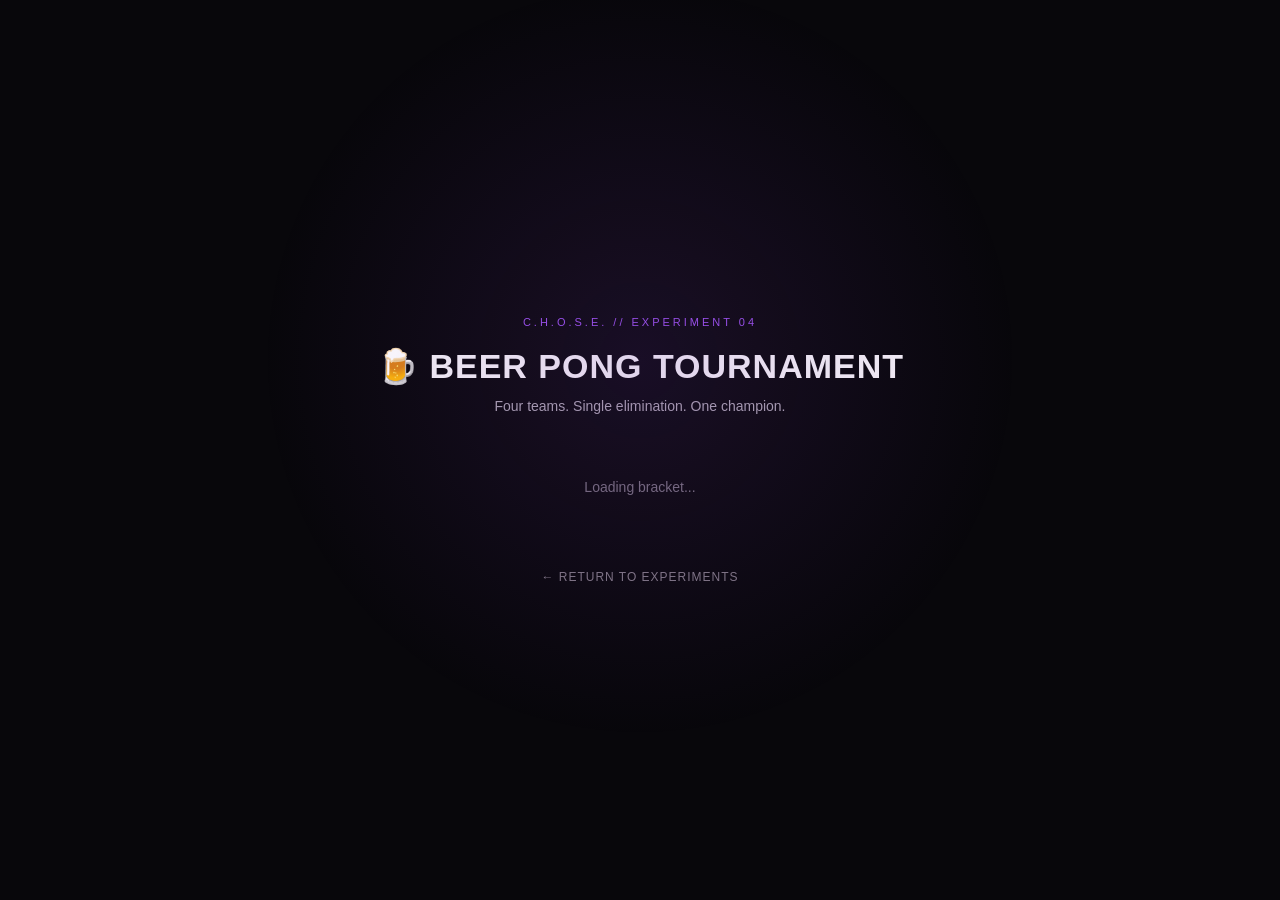
==== beerpong.html @ 549d27f1 "Create beerpong.html" ====
<!DOCTYPE html>
<html lang="en">

<head>
    <meta charset="UTF-8">
    <meta name="viewport" content="width=device-width, initial-scale=1.0">
    <title>C.H.O.S.E. | Beer Pong Tournament</title>
    <link rel="icon" href="data:image/svg+xml,<svg xmlns=%22http://www.w3.org/2000/svg%22 viewBox=%220 0 100 100%22><text y=%22.9em%22 font-size=%2290%22>🎃</text></svg>">
    <link rel="stylesheet" href="css/style.css">
</head>

<body>
    <main class="quiz-page">
        <div class="quiz-container bracket-container">

            <div class="quiz-header">
                <div class="quiz-label">C.H.O.S.E. // EXPERIMENT 04</div>
                <h1>🍺 BEER PONG TOURNAMENT</h1>
                <p>Four teams. Single elimination. One champion.</p>
            </div>

            <div id="champion"></div>

            <div class="bracket" id="bracket">
                <div class="empty">Loading bracket...</div>
            </div>

            <div class="updated" id="updated"></div>

            <a href="experiments.html" class="back-button">← RETURN TO EXPERIMENTS</a>

        </div>
    </main>

    <script src="js/beerpong.js"></script>
</body>

</html>
---- css/style.css ----
* {
    box-sizing: border-box;
}

html,
body {
    margin: 0;
    padding: 0;
    width: 100%;
    min-height: 100%;
}

body {
    background: #08070b;
    color: #f5f2f7;
    font-family: Arial, Helvetica, sans-serif;
    overflow-x: hidden;
}

body::before {
    content: "";
    position: fixed;
    inset: 0;

    background:
        radial-gradient(
            circle at 50% 40%,
            rgba(118, 55, 180, 0.16),
            transparent 45%
        );

    pointer-events: none;
}


/* =========================
   GENERAL
========================= */

.page {
    min-height: 100vh;
    position: relative;
}

.container {
    width: 100%;
    max-width: 900px;
    margin: 0 auto;
    padding: 30px 20px;
}


/* =========================
   HOME / COVER
========================= */

.cover {
    min-height: 100vh;

    display: flex;
    justify-content: center;
    align-items: center;

    text-align: center;

    padding: 30px 20px;

    position: relative;
}

.cover-content {
    width: 100%;
    max-width: 700px;

    position: relative;
    z-index: 1;
}

.status {
    display: inline-block;

    border: 1px solid #3d3545;
    border-radius: 20px;

    padding: 7px 14px;

    margin-bottom: 35px;

    font-size: 11px;
    letter-spacing: 3px;

    color: #aaa3b0;

    text-transform: uppercase;
}

.status-dot {
    display: inline-block;

    width: 7px;
    height: 7px;

    margin-right: 7px;

    border-radius: 50%;

    background: #a75cff;
}

.pumpkin {
    font-size: 64px;

    margin-bottom: 18px;

    filter:
        drop-shadow(0 0 18px rgba(255, 115, 0, 0.18));
}

.choose-title {
    font-size: clamp(52px, 12vw, 90px);

    letter-spacing: 8px;

    margin: 0;

    font-weight: 800;
}

.full-name {
    margin-top: 12px;

    font-size: 13px;

    letter-spacing: 3px;

    color: #a9a2ae;

    line-height: 1.7;
}

.event {
    margin-top: 45px;
}

.event-title {
    font-size: clamp(25px, 6vw, 38px);

    letter-spacing: 4px;

    margin: 0;
}

.event-year {
    margin-top: 8px;

    font-size: 14px;

    letter-spacing: 5px;

    color: #9b52ed;
}

.tagline {
    margin: 32px auto 0;

    max-width: 480px;

    font-size: 17px;

    line-height: 1.6;

    color: #bbb4c0;

    font-style: italic;
}

.warning {
    margin: 35px auto 0;

    max-width: 430px;

    padding: 13px 18px;

    border-left: 2px solid #8f4cff;

    background: rgba(143, 76, 255, 0.05);

    text-align: left;

    font-size: 12px;

    line-height: 1.6;

    color: #8f8792;
}

.warning strong {
    color: #bca8d0;

    letter-spacing: 1px;
}


/* =========================
   BUTTON
========================= */

.enter-button {
    display: inline-block;

    margin-top: 42px;

    padding: 17px 38px;

    border: 1px solid #8f4cff;
    border-radius: 10px;

    background: #8f4cff;

    color: white;

    font-size: 15px;

    font-weight: bold;

    letter-spacing: 2px;

    text-decoration: none;

    cursor: pointer;

    transition:
        transform 0.2s,
        background 0.2s,
        box-shadow 0.2s;
}

.enter-button:hover {
    background: #a76cff;

    box-shadow:
        0 0 25px rgba(143, 76, 255, 0.3);

    transform: translateY(-2px);
}

.enter-button:active {
    transform: scale(0.97);
}


/* =========================
   FOOTER
========================= */

.footer {
    position: absolute;

    bottom: 20px;
    left: 0;
    right: 0;

    text-align: center;

    font-size: 10px;

    letter-spacing: 2px;

    color: #514b55;
}


/* =========================
   EXPERIMENTS PAGE
========================= */

.experiments-page {
    min-height: 100vh;

    padding: 40px 20px 60px;
}

.experiments-header {
    text-align: center;

    max-width: 700px;

    margin: 0 auto 55px;
}

.experiments-label {
    color: #9b52ed;

    font-size: 11px;

    letter-spacing: 3px;

    text-transform: uppercase;

    margin-bottom: 18px;
}

.experiments-title {
    font-size: clamp(35px, 8vw, 55px);

    letter-spacing: 2px;

    margin: 0;
}

.experiments-subtitle {
    margin-top: 18px;

    color: #aaa3b0;

    font-size: 16px;

    line-height: 1.6;
}


/* =========================
   EXPERIMENT CARDS
========================= */

.experiment-list {
    width: 100%;
    max-width: 760px;

    margin: 0 auto;

    display: flex;
    flex-direction: column;

    gap: 18px;
}

.experiment-card {
    position: relative;

    padding: 25px;

    border: 1px solid #302938;
    border-radius: 14px;

    background: rgba(25, 20, 31, 0.85);

    transition:
        transform 0.2s,
        border-color 0.2s,
        background 0.2s;
}

.experiment-card:hover {
    transform: translateY(-3px);

    border-color: #65418a;

    background: rgba(32, 25, 41, 0.95);
}

.experiment-number {
    font-size: 11px;

    letter-spacing: 3px;

    color: #8d8592;

    margin-bottom: 12px;
}

.experiment-name {
    font-size: 24px;

    margin: 0 0 8px;
}

.experiment-description {
    color: #aaa3b0;

    font-size: 14px;

    line-height: 1.5;

    margin: 0;

    max-width: 600px;
}

.experiment-button {
    display: inline-block;

    margin-top: 20px;

    padding: 10px 18px;

    border: 1px solid #51435e;
    border-radius: 8px;

    color: white;

    text-decoration: none;

    font-size: 12px;

    font-weight: bold;

    letter-spacing: 1.5px;

    transition:
        background 0.2s,
        border-color 0.2s;
}

.experiment-button:hover {
    background: #8f4cff;

    border-color: #8f4cff;
}

.experiment-card.classified {
    opacity: 0.65;
}

.experiment-card.classified .experiment-button {
    cursor: default;

    color: #756d7b;
}


/* =========================
   BACK BUTTON
========================= */

.back-button {
    display: block;

    width: fit-content;

    margin: 45px auto 0;

    color: #807884;

    text-decoration: none;

    font-size: 12px;

    letter-spacing: 1px;
}

.back-button:hover {
    color: white;
}


/* =========================
   PHONE
========================= */

@media (max-width: 480px) {

    .cover {
        padding: 25px 20px 65px;
    }

    .status {
        margin-bottom: 28px;

        font-size: 9px;

        letter-spacing: 2px;
    }

    .pumpkin {
        font-size: 55px;
    }

    .choose-title {
        letter-spacing: 5px;
    }

    .full-name {
        font-size: 10px;

        letter-spacing: 2px;
    }

    .event {
        margin-top: 35px;
    }

    .event-title {
        letter-spacing: 2px;
    }

    .event-year {
        font-size: 12px;

        letter-spacing: 4px;
    }

    .tagline {
        font-size: 15px;
    }

    .warning {
        font-size: 11px;
    }

    .enter-button {
        width: 100%;
        max-width: 310px;
    }

    .experiments-page {
        padding: 30px 16px 50px;
    }

    .experiments-header {
        margin-bottom: 40px;
    }

    .experiment-card {
        padding: 21px;
    }

    .experiment-name {
        font-size: 21px;
    }

}

/* =========================
   QUIZ PAGE
========================= */

.quiz-page {
    min-height: 100vh;

    display: flex;
    justify-content: center;
    align-items: center;

    padding: 30px 20px;
}

.quiz-container {
    width: 100%;
    max-width: 650px;
}


/* =========================
   QUIZ HEADER
========================= */

.quiz-header {
    text-align: center;

    margin-bottom: 35px;
}

.quiz-label {
    color: #9b52ed;

    font-size: 11px;

    letter-spacing: 3px;

    margin-bottom: 18px;
}

.quiz-header h1 {
    font-size: clamp(25px, 6vw, 34px);

    margin: 0;

    letter-spacing: 1px;
}

.quiz-header p {
    margin-top: 12px;

    color: #aaa3b0;

    font-size: 14px;
}


/* =========================
   PROGRESS BAR
========================= */

.progress-container {
    width: 100%;

    height: 8px;

    background: #302638;

    border-radius: 10px;

    overflow: hidden;

    margin-bottom: 25px;
}

.progress {
    height: 100%;

    width: 10%;

    background: #8f4cff;

    transition: width 0.3s;
}


/* =========================
   QUESTION
========================= */

.question-number {
    color: #756d7b;

    font-size: 11px;

    letter-spacing: 2px;

    margin-bottom: 12px;
}

.question {
    font-size: clamp(25px, 6vw, 32px);

    line-height: 1.3;

    margin-bottom: 25px;
}


/* =========================
   ANSWERS
========================= */

.answers {
    display: flex;

    flex-direction: column;

    gap: 12px;
}

.answer {
    width: 100%;

    padding: 18px;

    border: 2px solid #40364a;

    border-radius: 12px;

    background: #1c1523;

    color: white;

    font-size: 16px;

    text-align: left;

    cursor: pointer;

    transition:
        border-color 0.2s,
        background 0.2s,
        transform 0.1s;
}

.answer:hover {
    border-color: #8f4cff;

    background: #241a2e;
}

.answer:active {
    transform: scale(0.99);
}

.answer.selected {
    border-color: #8f4cff;

    background: #302044;
}


/* =========================
   QUIZ BOTTOM
========================= */

.quiz-bottom {
    margin-top: 28px;

    text-align: center;
}

.counter {
    color: #aaa1ad;

    margin-bottom: 15px;

    font-size: 14px;
}

.next {
    padding: 14px 35px;

    border: none;

    border-radius: 10px;

    background: #8f4cff;

    color: white;

    font-size: 16px;

    font-weight: bold;

    cursor: pointer;
}

.next:disabled {
    opacity: 0.4;

    cursor: not-allowed;
}


/* =========================
   QUIZ MOBILE
========================= */

@media (max-width: 480px) {

    .quiz-page {
        align-items: flex-start;

        padding: 22px 16px 45px;
    }

    .quiz-container {
        max-width: 600px;
    }


    /* HEADER */

    .quiz-header {
        margin-bottom: 25px;
    }

    .quiz-label {
        font-size: 9px;

        letter-spacing: 2px;

        margin-bottom: 15px;
    }

    .quiz-header h1 {
        font-size: 21px;

        line-height: 1.25;
    }

    .quiz-header p {
        font-size: 14px;

        line-height: 1.5;

        margin-top: 10px;
    }


    /* PROGRESS */

    .progress-container {
        height: 8px;

        margin-bottom: 30px;
    }


    /* QUESTION */

    .question-number {
        font-size: 10px;

        letter-spacing: 2px;

        margin-bottom: 12px;
    }

    .question {
        font-size: 24px;

        line-height: 1.3;

        margin-bottom: 22px;
    }


    /* ANSWERS */

    .answers {
        gap: 0;
    }

    .answer {
        padding: 17px;

        margin: 6px 0;

        border: 2px solid #40364a;

        border-radius: 12px;

        background: #1c1523;

        font-size: 16px;

        line-height: 1.35;
    }

    .answer:hover {
        background: #1c1523;

        border-color: #40364a;
    }

    .answer:active {
        transform: scale(0.99);
    }

    .answer.selected {
        border-color: #8f4cff;

        background: #302044;
    }


    /* BOTTOM */

    .quiz-bottom {
        margin-top: 25px;
    }

    .counter {
        font-size: 15px;

        margin-bottom: 15px;
    }

    .next {
        padding: 14px 35px;

        font-size: 17px;
    }


    /* BACK */

    .back-button {
        margin-top: 35px;
    }

}

/* =========================
   FORM PAGE
========================= */

.field {
    margin-bottom: 22px;
}

.field[hidden] {
    display: none;
}

.field > label {
    display: block;

    margin-bottom: 8px;

    color: #bbb4c0;

    font-size: 14px;
}

.field input[type="text"],
.field textarea {
    width: 100%;

    padding: 15px;

    border: 2px solid #40364a;
    border-radius: 12px;

    background: #1c1523;

    color: white;

    font-family: inherit;
    font-size: 16px;

    resize: vertical;
}

.field input[type="text"]:focus,
.field textarea:focus {
    outline: none;

    border-color: #8f4cff;
}

.field ::placeholder {
    color: #756d7b;
}

.choices {
    display: flex;
    gap: 12px;
}

.choice {
    flex: 1;

    display: flex;
    align-items: center;
    gap: 10px;

    padding: 15px;

    border: 2px solid #40364a;
    border-radius: 12px;

    background: #1c1523;

    font-size: 16px;

    cursor: pointer;
}

.choice:has(input:checked) {
    border-color: #8f4cff;

    background: #302044;
}

.choice input {
    accent-color: #8f4cff;
}

.form-message {
    margin-top: 20px;

    color: #e08a8a;

    font-size: 14px;

    line-height: 1.5;
}

.form-message.success {
    padding: 30px 10px;

    color: #f5f2f7;

    font-size: 20px;

    text-align: center;
}

/* =========================
   VOTE PAGE
========================= */

.name-grid {
    display: grid;
    grid-template-columns: 1fr 1fr;
    gap: 12px;
}

.candidate-costume {
    display: block;

    margin-top: 4px;

    color: #aaa3b0;

    font-size: 13px;
}

.answer.selected .candidate-costume {
    color: #d0c4e0;
}

.empty {
    padding: 30px 10px;

    color: #756d7b;

    font-size: 14px;

    text-align: center;
}

.vote-bar {
    position: sticky;
    bottom: 0;

    margin-top: 20px;
    padding: 24px 0 14px;

    background: linear-gradient(to bottom, rgba(8, 7, 11, 0), #08070b 35%);

    text-align: center;
}

.picked {
    min-height: 20px;

    margin-bottom: 12px;

    color: #bbb4c0;

    font-size: 14px;
}
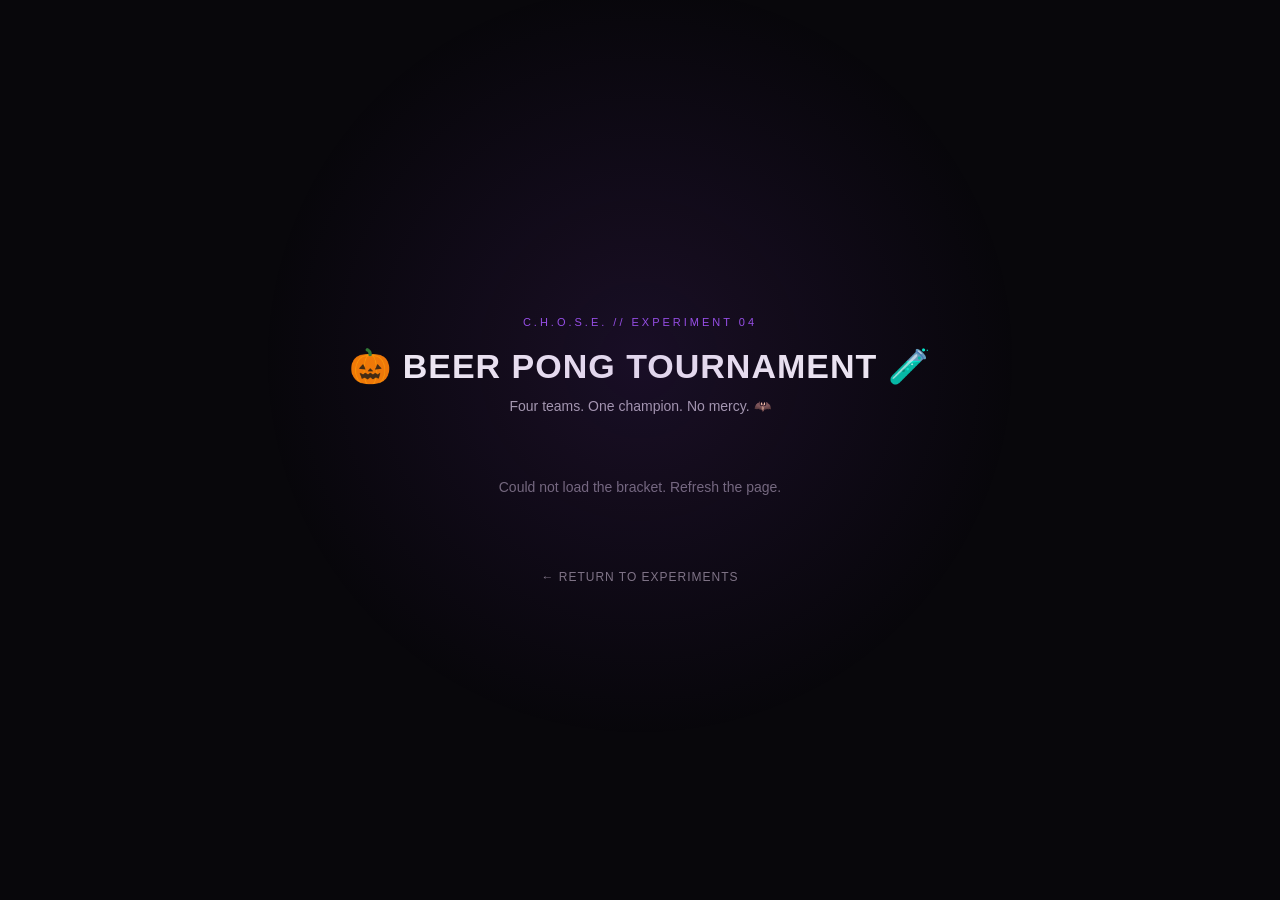
==== commit c81a3a67: "Update beerpong.html" ====
--- a/beerpong.html
+++ b/beerpong.html
@@ -15,14 +15,12 @@
 
             <div class="quiz-header">
                 <div class="quiz-label">C.H.O.S.E. // EXPERIMENT 04</div>
-                <h1>🍺 BEER PONG TOURNAMENT</h1>
-                <p>Four teams. Single elimination. One champion.</p>
+                <h1>🎃 BEER PONG TOURNAMENT 🧪</h1>
+                <p>Four teams. One champion. No mercy. 🦇</p>
             </div>
 
-            <div id="champion"></div>
-
-            <div class="bracket" id="bracket">
-                <div class="empty">Loading bracket...</div>
+            <div class="bracket-card" id="bracket">
+                <div class="empty">Summoning the bracket...</div>
             </div>
 
             <div class="updated" id="updated"></div>
--- a/css/style.css
+++ b/css/style.css
@@ -1038,3 +1038,141 @@
 
     font-size: 14px;
 }
+/* =========================
+   BEER PONG PAGE
+========================= */
+
+.bracket-container {
+    max-width: 700px;
+}
+
+.bracket {
+    display: grid;
+    grid-template-columns: 1fr 1fr;
+    gap: 22px;
+    align-items: center;
+}
+
+.round {
+    display: flex;
+    flex-direction: column;
+    gap: 22px;
+}
+
+.match {
+    padding: 16px;
+
+    border: 1px solid #302938;
+    border-radius: 14px;
+
+    background: rgba(25, 20, 31, 0.85);
+}
+
+.match-title {
+    margin-bottom: 12px;
+
+    color: #8d8592;
+
+    font-size: 11px;
+
+    letter-spacing: 3px;
+}
+
+.team {
+    display: flex;
+    align-items: center;
+    gap: 10px;
+
+    margin-top: 8px;
+    padding: 12px 14px;
+
+    border: 2px solid #40364a;
+    border-radius: 10px;
+
+    background: #1c1523;
+
+    font-size: 14px;
+    font-weight: bold;
+    letter-spacing: 1px;
+}
+
+.team-dot {
+    width: 12px;
+    height: 12px;
+
+    border-radius: 50%;
+
+    background: #756d7b;
+}
+
+.team.red .team-dot { background: #e5484d; }
+.team.blue .team-dot { background: #3b82f6; }
+.team.green .team-dot { background: #30a46c; }
+.team.yellow .team-dot { background: #f5c518; }
+
+.team.red.won { border-color: #e5484d; }
+.team.blue.won { border-color: #3b82f6; }
+.team.green.won { border-color: #30a46c; }
+.team.yellow.won { border-color: #f5c518; }
+
+.team.lost {
+    opacity: 0.4;
+}
+
+.team.tbd {
+    color: #756d7b;
+
+    font-weight: normal;
+}
+
+.match-score {
+    margin-top: 12px;
+
+    color: #aaa3b0;
+
+    font-size: 13px;
+
+    text-align: center;
+}
+
+.champion {
+    margin-bottom: 28px;
+    padding: 20px;
+
+    border: 2px solid #8f4cff;
+    border-radius: 14px;
+
+    background: #302044;
+
+    font-size: 20px;
+    font-weight: bold;
+
+    letter-spacing: 2px;
+
+    text-align: center;
+}
+
+.champion.red { border-color: #e5484d; }
+.champion.blue { border-color: #3b82f6; }
+.champion.green { border-color: #30a46c; }
+.champion.yellow { border-color: #f5c518; }
+
+.updated {
+    margin-top: 22px;
+
+    color: #756d7b;
+
+    font-size: 11px;
+
+    letter-spacing: 2px;
+
+    text-align: center;
+}
+
+@media (max-width: 560px) {
+
+    .bracket {
+        grid-template-columns: 1fr;
+    }
+
+}
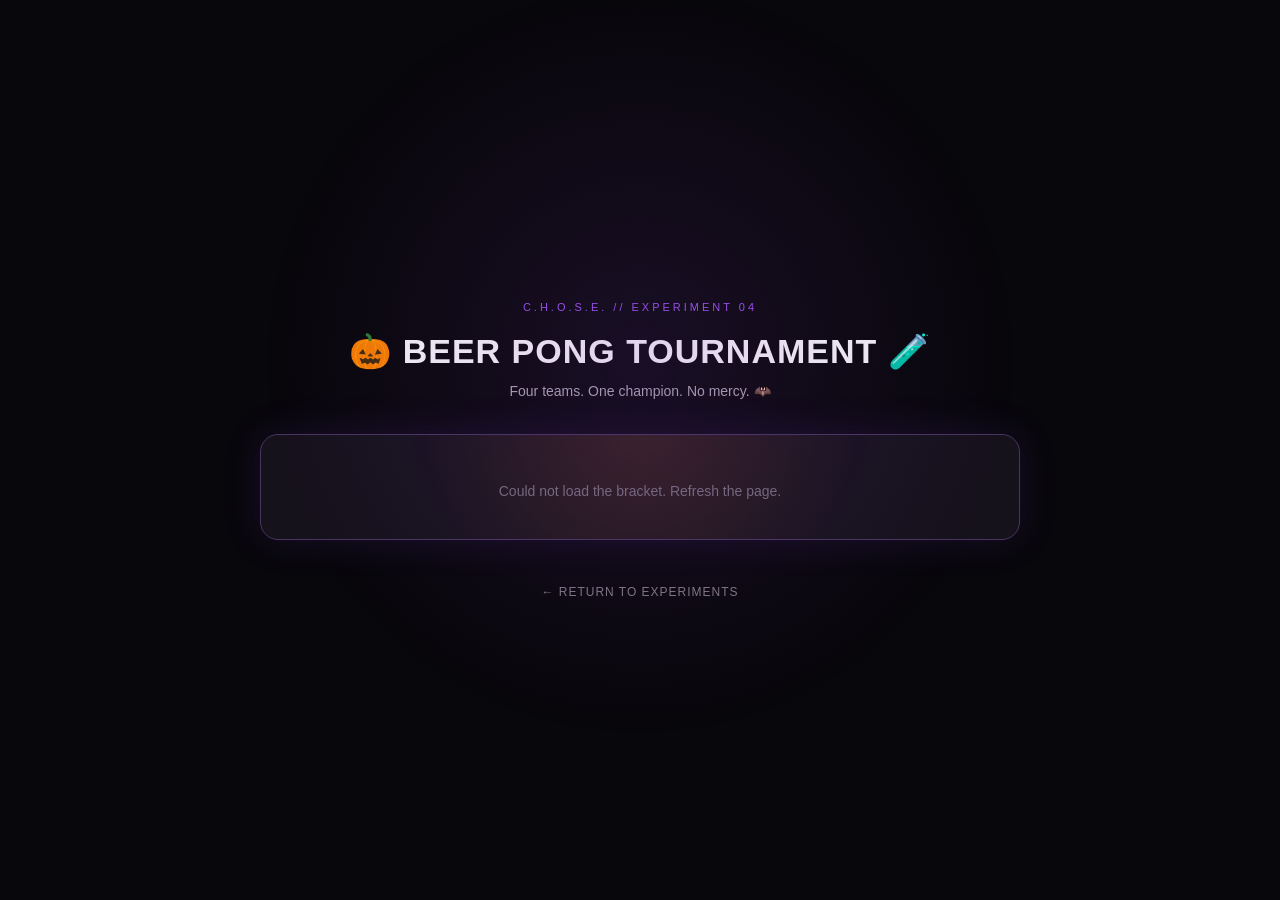
==== commit 445c2223: "Update beerpong.html" ====
--- a/beerpong.html
+++ b/beerpong.html
@@ -23,6 +23,8 @@
                 <div class="empty">Summoning the bracket...</div>
             </div>
 
+            <div id="teams"></div>
+
             <div class="updated" id="updated"></div>
 
             <a href="experiments.html" class="back-button">← RETURN TO EXPERIMENTS</a>
--- a/css/style.css
+++ b/css/style.css
@@ -1043,136 +1043,172 @@
 ========================= */
 
 .bracket-container {
-    max-width: 700px;
-}
-
-.bracket {
-    display: grid;
-    grid-template-columns: 1fr 1fr;
-    gap: 22px;
-    align-items: center;
-}
-
-.round {
+    max-width: 760px;
+}
+
+.bracket-card {
+    padding: 18px 10px 10px;
+
+    border: 1px solid #4a3560;
+    border-radius: 18px;
+
+    background:
+        radial-gradient(
+            circle at 50% 0%,
+            rgba(255, 122, 26, 0.12),
+            transparent 55%
+        ),
+        rgba(25, 20, 31, 0.85);
+
+    box-shadow: 0 0 40px rgba(143, 76, 255, 0.12);
+}
+
+.bp-svg {
+    display: block;
+
+    width: 100%;
+    height: auto;
+
+    overflow: visible;
+}
+
+.bp-name {
+    font: bold 22px Arial, Helvetica, sans-serif;
+
+    fill: #f5f2f7;
+
+    letter-spacing: 1px;
+}
+
+.bp-tbd {
+    fill: #756d7b;
+
+    font-weight: normal;
+}
+
+.bp-label {
+    font: 13px Arial, Helvetica, sans-serif;
+
+    fill: #8d8592;
+
+    letter-spacing: 3px;
+}
+
+.bp-score {
+    font: bold 16px Arial, Helvetica, sans-serif;
+
+    fill: #ff9a4d;
+
+    letter-spacing: 1px;
+}
+
+.bp-vs {
+    font: bold 18px Arial, Helvetica, sans-serif;
+
+    fill: #ff7a1a;
+
+    letter-spacing: 2px;
+}
+
+.bp-emoji {
+    font-size: 34px;
+}
+
+.bp-trophy {
+    font-size: 64px;
+}
+
+.bp-float {
+    transform-box: fill-box;
+    transform-origin: center;
+
+    animation: bp-bob 3.2s ease-in-out infinite;
+}
+
+@keyframes bp-bob {
+    0%, 100% { transform: translateY(0); }
+    50%      { transform: translateY(-8px); }
+}
+
+.updated {
+    margin-top: 22px;
+
+    color: #756d7b;
+
+    font-size: 11px;
+
+    letter-spacing: 2px;
+
+    text-align: center;
+}
+
+@media (max-width: 560px) {
+
+    .bp-name {
+        font-size: 28px;
+    }
+
+    .bp-label {
+        font-size: 18px;
+
+        letter-spacing: 2px;
+    }
+
+    .bp-score {
+        font-size: 22px;
+    }
+
+    .bp-vs {
+        font-size: 24px;
+    }
+
+}
+/* =========================
+   +1 E TAB DEL CONTEST
+========================= */
+
+.plus-title {
+    margin: 6px 0 18px;
+
+    color: #9b52ed;
+
+    font-size: 11px;
+
+    letter-spacing: 3px;
+}
+
+.tabs {
     display: flex;
-    flex-direction: column;
-    gap: 22px;
-}
-
-.match {
-    padding: 16px;
-
-    border: 1px solid #302938;
-    border-radius: 14px;
-
-    background: rgba(25, 20, 31, 0.85);
-}
-
-.match-title {
-    margin-bottom: 12px;
-
-    color: #8d8592;
-
-    font-size: 11px;
-
-    letter-spacing: 3px;
-}
-
-.team {
-    display: flex;
-    align-items: center;
-    gap: 10px;
-
-    margin-top: 8px;
-    padding: 12px 14px;
+    gap: 12px;
+
+    margin-bottom: 26px;
+}
+
+.tab {
+    flex: 1;
+
+    padding: 14px;
 
     border: 2px solid #40364a;
-    border-radius: 10px;
+    border-radius: 12px;
 
     background: #1c1523;
 
+    color: #aaa3b0;
+
+    font-family: inherit;
     font-size: 14px;
     font-weight: bold;
+
     letter-spacing: 1px;
-}
-
-.team-dot {
-    width: 12px;
-    height: 12px;
-
-    border-radius: 50%;
-
-    background: #756d7b;
-}
-
-.team.red .team-dot { background: #e5484d; }
-.team.blue .team-dot { background: #3b82f6; }
-.team.green .team-dot { background: #30a46c; }
-.team.yellow .team-dot { background: #f5c518; }
-
-.team.red.won { border-color: #e5484d; }
-.team.blue.won { border-color: #3b82f6; }
-.team.green.won { border-color: #30a46c; }
-.team.yellow.won { border-color: #f5c518; }
-
-.team.lost {
-    opacity: 0.4;
-}
-
-.team.tbd {
-    color: #756d7b;
-
-    font-weight: normal;
-}
-
-.match-score {
-    margin-top: 12px;
-
-    color: #aaa3b0;
-
-    font-size: 13px;
-
-    text-align: center;
-}
-
-.champion {
-    margin-bottom: 28px;
-    padding: 20px;
-
-    border: 2px solid #8f4cff;
-    border-radius: 14px;
+
+    cursor: pointer;
+}
+
+.tab.active {
+    border-color: #8f4cff;
 
     background: #302044;
 
-    font-size: 20px;
-    font-weight: bold;
-
-    letter-spacing: 2px;
-
-    text-align: center;
-}
-
-.champion.red { border-color: #e5484d; }
-.champion.blue { border-color: #3b82f6; }
-.champion.green { border-color: #30a46c; }
-.champion.yellow { border-color: #f5c518; }
-
-.updated {
-    margin-top: 22px;
-
-    color: #756d7b;
-
-    font-size: 11px;
-
-    letter-spacing: 2px;
-
-    text-align: center;
-}
-
-@media (max-width: 560px) {
-
-    .bracket {
-        grid-template-columns: 1fr;
-    }
-
-}
+    color: white;
+}
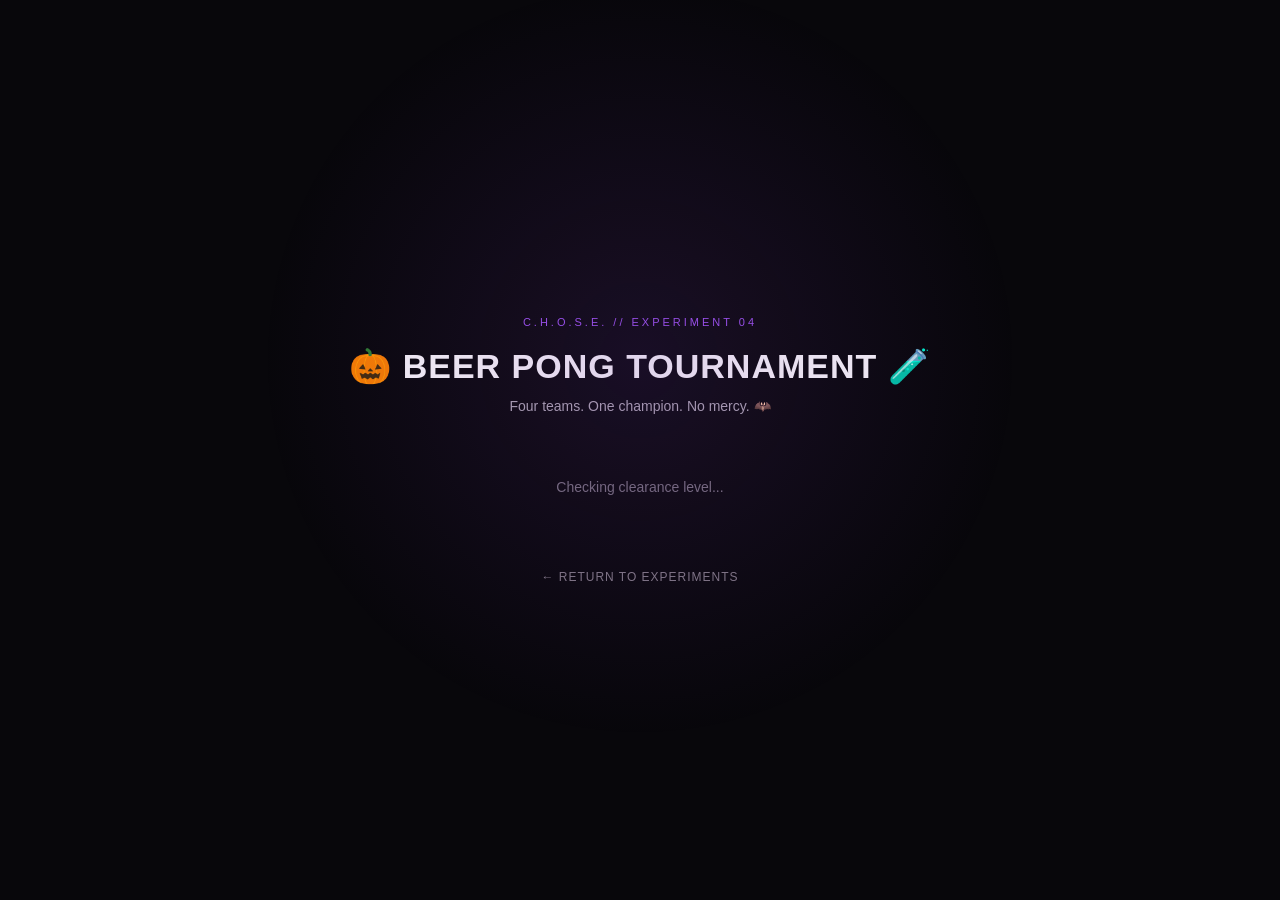
==== commit 4ccec6a6: "Update beerpong.html" ====
--- a/beerpong.html
+++ b/beerpong.html
@@ -6,7 +6,7 @@
     <meta name="viewport" content="width=device-width, initial-scale=1.0">
     <title>C.H.O.S.E. | Beer Pong Tournament</title>
     <link rel="icon" href="data:image/svg+xml,<svg xmlns=%22http://www.w3.org/2000/svg%22 viewBox=%220 0 100 100%22><text y=%22.9em%22 font-size=%2290%22>🎃</text></svg>">
-    <link rel="stylesheet" href="css/style.css">
+    <link rel="stylesheet" href="css/style.css?v=8">
 </head>
 
 <body>
@@ -19,6 +19,10 @@
                 <p>Four teams. One champion. No mercy. 🦇</p>
             </div>
 
+            <div id="gate"><div class="empty">Checking clearance level...</div></div>
+
+            <div id="beerBody" hidden>
+
             <div class="bracket-card" id="bracket">
                 <div class="empty">Summoning the bracket...</div>
             </div>
@@ -27,12 +31,15 @@
 
             <div class="updated" id="updated"></div>
 
+            </div>
+
             <a href="experiments.html" class="back-button">← RETURN TO EXPERIMENTS</a>
 
         </div>
     </main>
 
-    <script src="js/beerpong.js"></script>
+    <script src="js/lock.js?v=8"></script>
+    <script src="js/beerpong.js?v=8"></script>
 </body>
 
 </html>
--- a/css/style.css
+++ b/css/style.css
@@ -1212,3 +1212,217 @@
 
     color: white;
 }
+
+/* =========================
+   SQUADRE (PAGINA TORNEO)
+========================= */
+
+#teams {
+    margin-top: 30px;
+}
+
+.teams-title {
+    margin-bottom: 16px;
+
+    color: #9b52ed;
+
+    font-size: 11px;
+
+    letter-spacing: 3px;
+
+    text-align: center;
+}
+
+.teams-grid {
+    display: grid;
+    grid-template-columns: 1fr 1fr;
+    gap: 14px;
+}
+
+.team-card {
+    padding: 16px;
+
+    border: 1px solid #302938;
+    border-top: 3px solid #756d7b;
+    border-radius: 14px;
+
+    background: rgba(25, 20, 31, 0.85);
+}
+
+.team-card.red { border-top-color: #e5484d; }
+.team-card.blue { border-top-color: #3b82f6; }
+.team-card.green { border-top-color: #30a46c; }
+.team-card.yellow { border-top-color: #f5c518; }
+
+.team-card.extra {
+    grid-column: 1 / -1;
+
+    border-top-color: #9b52ed;
+}
+
+.team-card h3 {
+    margin: 0 0 10px;
+
+    font-size: 14px;
+
+    letter-spacing: 2px;
+}
+
+.team-note {
+    margin: -4px 0 10px;
+
+    color: #756d7b;
+
+    font-size: 12px;
+}
+
+.team-card ul {
+    margin: 0;
+    padding: 0;
+
+    list-style: none;
+
+    color: #bbb4c0;
+
+    font-size: 14px;
+
+    line-height: 1.7;
+}
+
+/* =========================
+   QUIZ RESULT
+========================= */
+
+.result {
+    text-align: center;
+}
+
+.result-emoji {
+    font-size: 64px;
+}
+
+.result-label {
+    margin-top: 6px;
+
+    color: #9b52ed;
+
+    font-size: 11px;
+
+    letter-spacing: 3px;
+}
+
+.result-name {
+    margin: 10px 0 6px;
+
+    font-size: clamp(30px, 9vw, 46px);
+
+    letter-spacing: 3px;
+}
+
+.result-title {
+    margin-bottom: 20px;
+
+    color: #bbb4c0;
+
+    font-size: 17px;
+
+    font-style: italic;
+}
+
+.result-text {
+    margin: 0 0 8px;
+
+    color: #bbb4c0;
+
+    font-size: 15px;
+
+    line-height: 1.6;
+}
+
+.trait {
+    margin-top: 10px;
+    padding: 14px 16px;
+
+    border: 1px solid #302938;
+    border-radius: 12px;
+
+    background: rgba(25, 20, 31, 0.85);
+
+    color: #bbb4c0;
+
+    font-size: 14px;
+
+    line-height: 1.5;
+
+    text-align: left;
+}
+
+.trait strong {
+    display: block;
+
+    margin-bottom: 4px;
+
+    color: #9b52ed;
+
+    font-size: 11px;
+
+    letter-spacing: 2px;
+}
+
+.result-bars {
+    margin-top: 26px;
+}
+
+.bar-row {
+    display: flex;
+    align-items: center;
+    gap: 10px;
+
+    margin-top: 8px;
+
+    color: #aaa3b0;
+
+    font-size: 12px;
+}
+
+.bar-row span:first-child {
+    width: 100px;
+
+    text-align: left;
+}
+
+.bar-row span:last-child {
+    width: 36px;
+
+    text-align: right;
+}
+
+.bar-track {
+    flex: 1;
+
+    height: 8px;
+
+    border-radius: 10px;
+
+    background: #302638;
+
+    overflow: hidden;
+}
+
+.bar-fill {
+    height: 100%;
+
+    background: #8f4cff;
+}
+
+.result-note {
+    margin: 24px 0 0;
+
+    color: #756d7b;
+
+    font-size: 12px;
+}
+
+.result .next {
+    margin-top: 22px;
+}
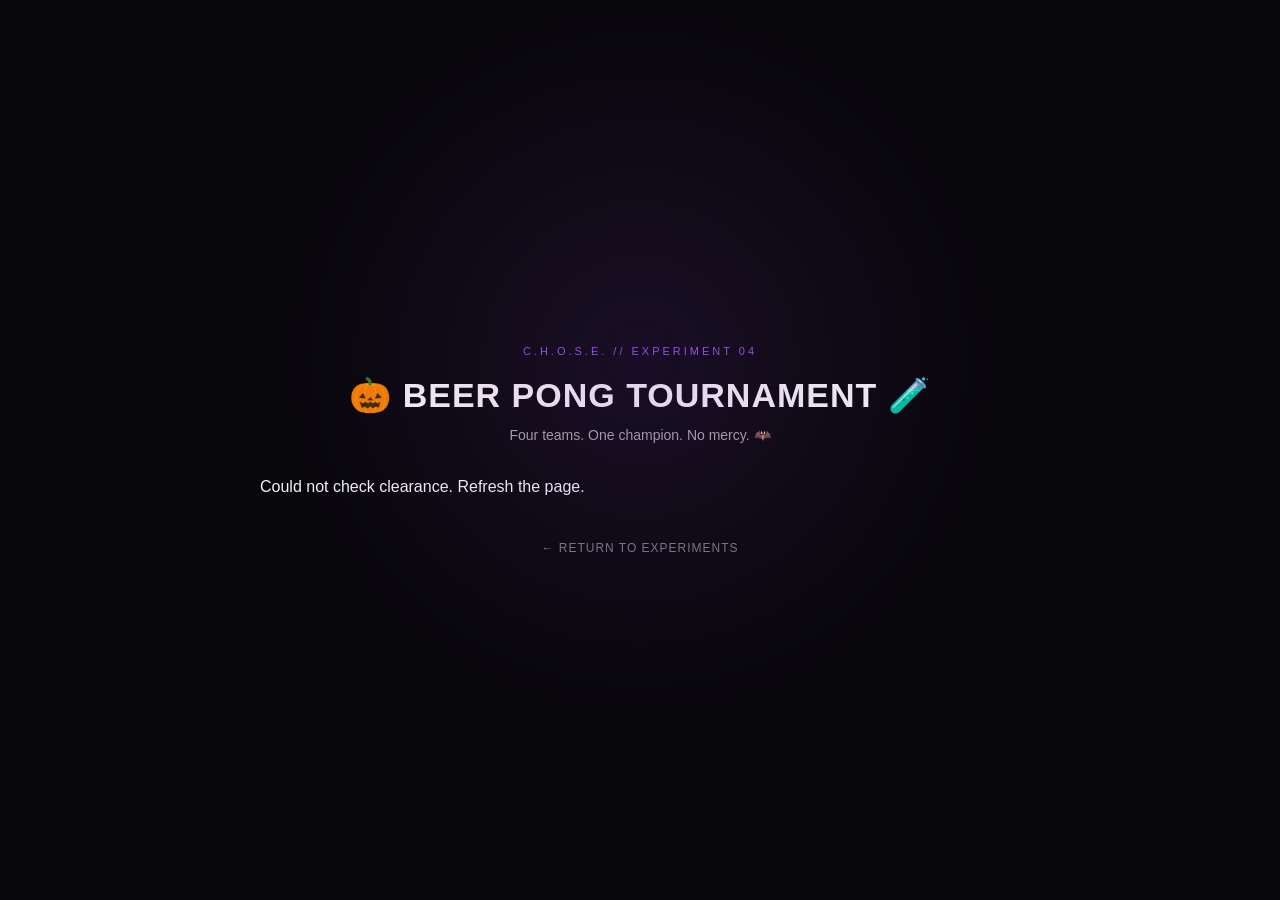
==== commit 9c6abe4a: "Update beerpong.html" ====
--- a/beerpong.html
+++ b/beerpong.html
@@ -6,7 +6,7 @@
     <meta name="viewport" content="width=device-width, initial-scale=1.0">
     <title>C.H.O.S.E. | Beer Pong Tournament</title>
     <link rel="icon" href="data:image/svg+xml,<svg xmlns=%22http://www.w3.org/2000/svg%22 viewBox=%220 0 100 100%22><text y=%22.9em%22 font-size=%2290%22>🎃</text></svg>">
-    <link rel="stylesheet" href="css/style.css?v=8">
+    <link rel="stylesheet" href="css/style.css?v=9">
 </head>
 
 <body>
@@ -38,8 +38,8 @@
         </div>
     </main>
 
-    <script src="js/lock.js?v=8"></script>
-    <script src="js/beerpong.js?v=8"></script>
+    <script src="js/lock.js?v=9"></script>
+    <script src="js/beerpong.js?v=9"></script>
 </body>
 
 </html>
--- a/css/style.css
+++ b/css/style.css
@@ -1426,3 +1426,129 @@
 .result .next {
     margin-top: 22px;
 }
+/* =========================
+   PAGINE SEGRETE E CONTO ALLA ROVESCIA
+========================= */
+
+.lock-box {
+    padding: 30px 10px;
+
+    text-align: center;
+}
+
+.lock-emoji {
+    font-size: 56px;
+}
+
+.lock-title {
+    margin: 12px 0 6px;
+
+    font-size: clamp(28px, 8vw, 40px);
+
+    letter-spacing: 4px;
+}
+
+.lock-text {
+    margin: 0 0 24px;
+
+    color: #aaa3b0;
+
+    font-size: 15px;
+
+    line-height: 1.6;
+}
+
+.lock-label {
+    margin-bottom: 10px;
+
+    color: #9b52ed;
+
+    font-size: 11px;
+
+    letter-spacing: 3px;
+}
+
+.countdown {
+    color: #f5f2f7;
+
+    font-size: clamp(30px, 9vw, 44px);
+    font-weight: bold;
+
+    letter-spacing: 3px;
+
+    font-variant-numeric: tabular-nums;
+}
+
+.countdown-inline {
+    font-variant-numeric: tabular-nums;
+}
+
+.preview-banner {
+    margin-bottom: 20px;
+    padding: 10px 14px;
+
+    border: 1px dashed #8f4cff;
+    border-radius: 10px;
+
+    color: #bca8d0;
+
+    font-size: 12px;
+
+    text-align: center;
+}
+
+.contest-box {
+    margin-top: 26px;
+    padding-top: 22px;
+
+    border-top: 1px solid #302938;
+}
+
+.contest-note {
+    margin: 14px 0 0;
+
+    color: #aaa3b0;
+
+    font-size: 14px;
+
+    line-height: 1.5;
+}
+
+.contest-button {
+    display: inline-block;
+
+    margin-top: 14px;
+
+    text-decoration: none;
+}
+/* =========================
+   DATA HALLOWEEN (prima pagina)
+   Incolla questo blocco IN FONDO a css/style.css
+========================= */
+
+.event-date {
+    margin-top: 14px;
+
+    font-family: "Creepster", "Chiller", fantasy;
+    font-size: clamp(40px, 12vw, 68px);
+    letter-spacing: 4px;
+    line-height: 1.1;
+
+    color: #ff7a1a;
+
+    text-shadow:
+        0 0 8px rgba(255, 122, 26, 0.7),
+        0 0 28px rgba(255, 122, 26, 0.4),
+        0 3px 0 #5a2200;
+
+    animation: flicker 5s infinite;
+}
+
+@keyframes flicker {
+    0%, 18%, 22%, 62%, 66%, 100% { opacity: 1; }
+    20%, 64% { opacity: 0.75; }
+}
+
+@media (max-width: 480px) {
+    .event-date { letter-spacing: 2px; }
+}
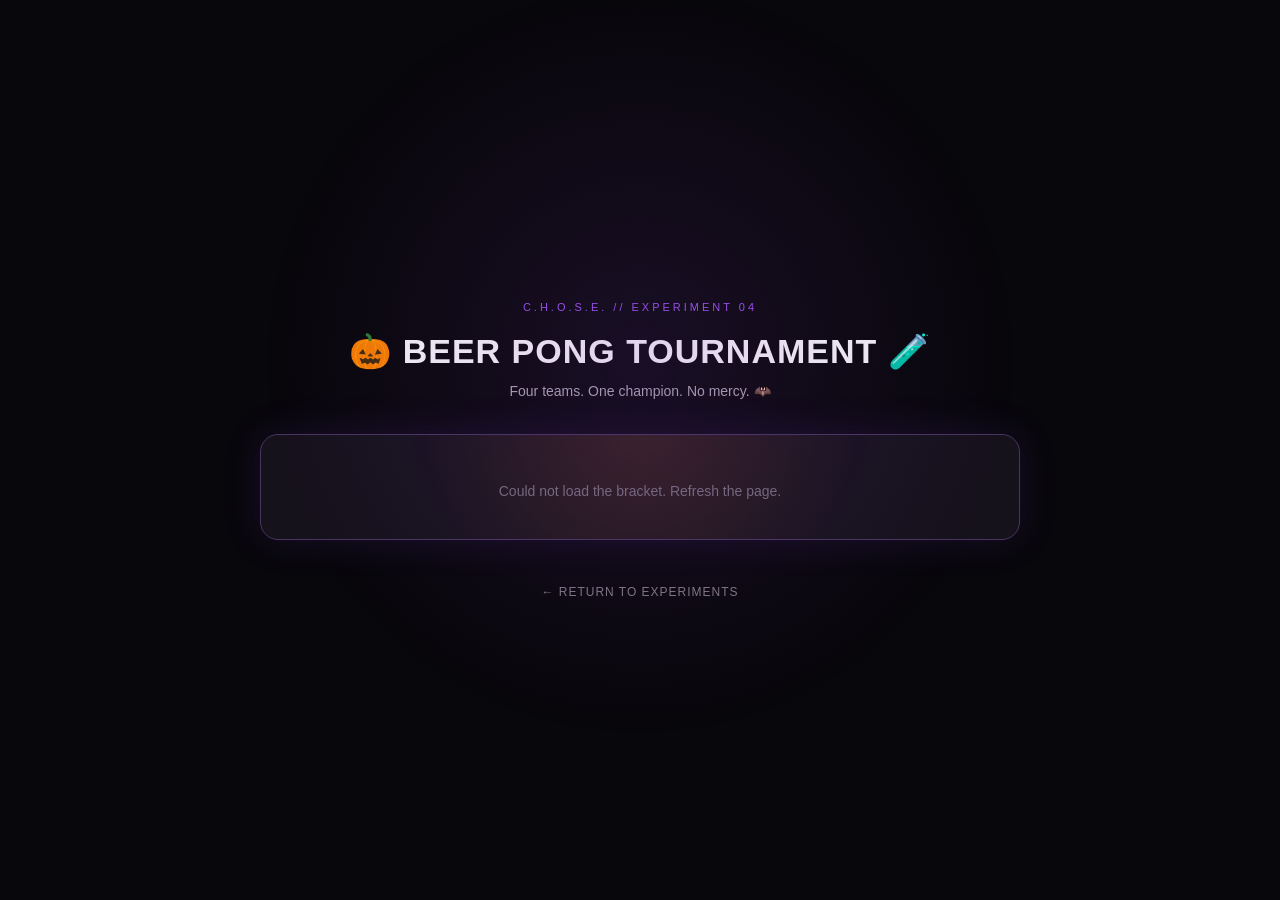
==== commit 6606f014: "Update beerpong.html" ====
--- a/beerpong.html
+++ b/beerpong.html
@@ -6,7 +6,7 @@
     <meta name="viewport" content="width=device-width, initial-scale=1.0">
     <title>C.H.O.S.E. | Beer Pong Tournament</title>
     <link rel="icon" href="data:image/svg+xml,<svg xmlns=%22http://www.w3.org/2000/svg%22 viewBox=%220 0 100 100%22><text y=%22.9em%22 font-size=%2290%22>🎃</text></svg>">
-    <link rel="stylesheet" href="css/style.css?v=9">
+    <link rel="stylesheet" href="css/style.css?v=10">
 </head>
 
 <body>
@@ -38,8 +38,9 @@
         </div>
     </main>
 
-    <script src="js/lock.js?v=9"></script>
-    <script src="js/beerpong.js?v=9"></script>
+    <script src="js/config.js?v=10"></script>
+    <script src="js/lock.js?v=10"></script>
+    <script src="js/beerpong.js?v=10"></script>
 </body>
 
 </html>
--- a/css/style.css
+++ b/css/style.css
@@ -1552,3 +1552,51 @@
 @media (max-width: 480px) {
     .event-date { letter-spacing: 2px; }
 }
+/* =========================
+   FONT HALLOWEEN (prima pagina)
+   Incolla questo blocco IN FONDO a css/style.css.
+   Se avevi gia' incollato il blocco "DATA HALLOWEEN" di prima,
+   CANCELLALO e usa solo questo.
+========================= */
+
+.event-title {
+    font-family: "Creepster", "Chiller", fantasy;
+    font-size: clamp(38px, 10vw, 60px);
+    font-weight: normal;
+    letter-spacing: 4px;
+    line-height: 1.1;
+
+    color: #f5f2f7;
+
+    text-shadow:
+        0 0 10px rgba(143, 76, 255, 0.6),
+        0 0 30px rgba(143, 76, 255, 0.3);
+}
+
+.event-date {
+    margin-top: 10px;
+
+    font-family: "Creepster", "Chiller", fantasy;
+    font-size: clamp(34px, 10vw, 56px);
+    letter-spacing: 4px;
+    line-height: 1.1;
+
+    color: #ff7a1a;
+
+    text-shadow:
+        0 0 8px rgba(255, 122, 26, 0.7),
+        0 0 28px rgba(255, 122, 26, 0.4),
+        0 3px 0 #5a2200;
+
+    animation: flicker 5s infinite;
+}
+
+@keyframes flicker {
+    0%, 18%, 22%, 62%, 66%, 100% { opacity: 1; }
+    20%, 64% { opacity: 0.75; }
+}
+
+@media (max-width: 480px) {
+    .event-title,
+    .event-date { letter-spacing: 2px; }
+}
